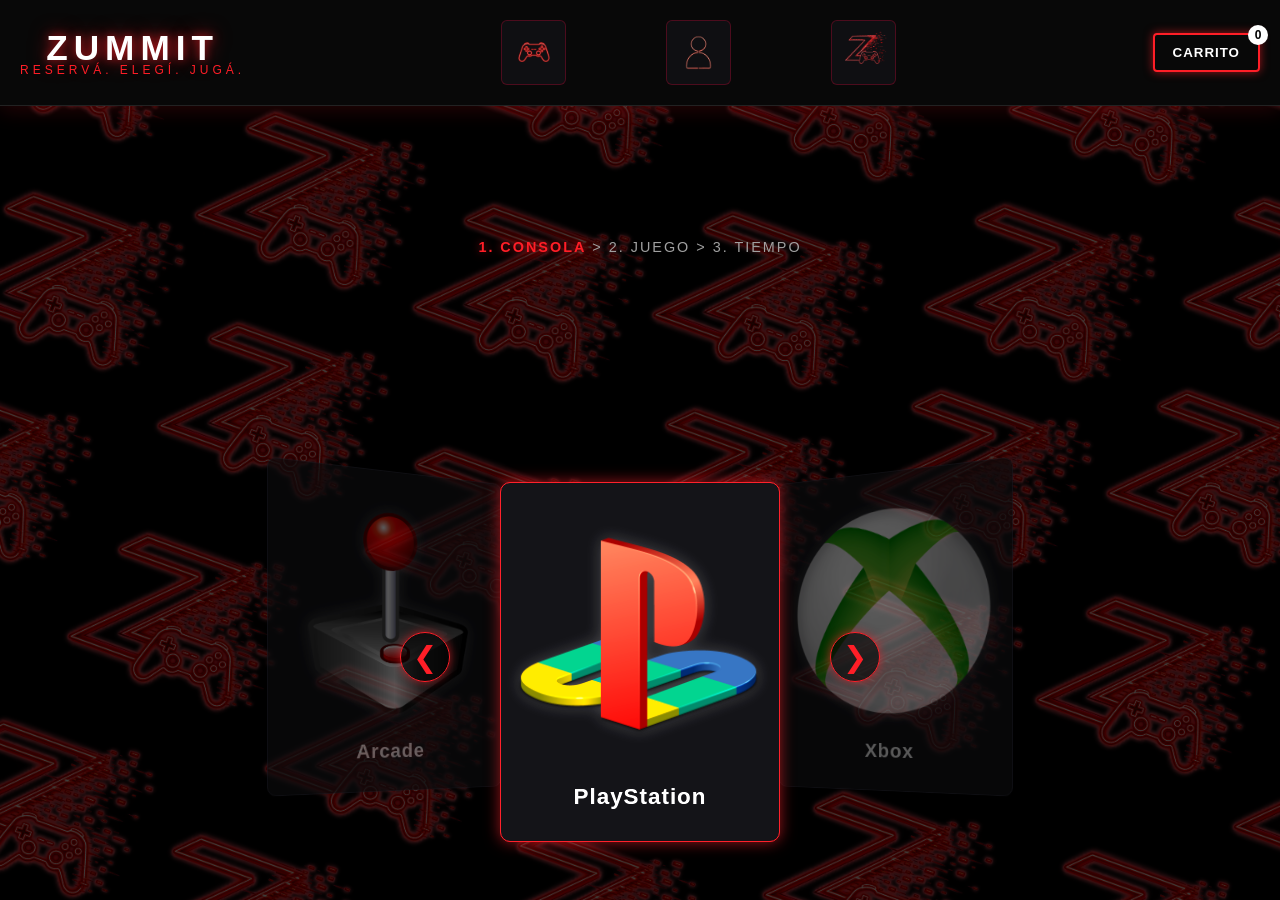
==== Página - Zummit/index.html @ 362d7294 "ACTUALIZACIÓN 2" ====
<!DOCTYPE html>
<html lang="es">
<head>
    <meta charset="UTF-8">
    <meta name="viewport" content="width=device-width, initial-scale=1.0, maximum-scale=1.0, user-scalable=no">
    <title>ZUMMIT | Reserva de Consolas</title> 
    <link rel="stylesheet" href="estilos.css">
</head>
<body>

    <header>
        <div>
            <div class="logo-title">ZUMMIT</div>
            <div class="logo-subtitle">RESERVÁ. ELEGÍ. JUGÁ.</div>
        </div>

        <nav class="header-tabs">
            <button class="header-tab">
                <img src="images/pestañas/joystick.png" alt="Logo 1">
            </button>
            <button class="header-tab">
                <img src="images/pestañas/persona.png" alt="Logo 2">
            </button>
            <button class="header-tab">
                <img src="images/pestañas/logo.png" alt="Logo 3">
            </button>
        </nav>

        <div class="cart-btn-container" onclick="toggleCart()">
            <button class="cart-btn">CARRITO</button>
            <div class="cart-badge" id="cart-badge">0</div>
        </div>

    </header>

    <div class="steps-bar">
        <span id="step-1" class="active">1. CONSOLA</span> &gt; 
        <span id="step-2">2. JUEGO</span> &gt; 
        <span id="step-3">3. TIEMPO</span>
    </div>

    <div style="max-width: 1200px; margin: 0 auto; width: 80%;">
        <button id="back-btn" class="back-btn" onclick="goBack()">← Volver</button>
    </div>

    <div class="carousel-container" id="carousel-section">
        <button class="nav-btn" onclick="moveCarousel(-1)">&#10094;</button>
        <div class="carousel-track-wrapper">
            <div class="carousel-track" id="carousel-track"></div>
        </div>
        <button class="nav-btn" onclick="moveCarousel(1)">&#10095;</button>
    </div>

    <div class="time-selection" id="time-section">
        <h2 id="selected-game-title">Selecciona el tiempo de uso</h2>
        
        <div class="time-grid">
            <div class="time-slot" onclick="selectTime(this, '30 min', 750)">30 min<br><small>$750</small></div>
            <div class="time-slot" onclick="selectTime(this, '1 Hora', 1500)">1 Hora<br><small>$1.500</small></div>
            <div class="time-slot" onclick="selectTime(this, '1 hr 30 min', 2800)">1 hr 30 min<br><small>$2.800</small></div>
            <div class="time-slot" onclick="selectTime(this, '2 Horas', 3500)">2 Horas<br><small>$3.500</small></div>
            <div class="time-slot" onclick="selectTime(this, '2 hr 30 min', 4000)">2 hr 30 min<br><small>$4.000</small></div>
            <div class="time-slot" onclick="selectTime(this, '3 Horas', 5000)">3 Horas<br><small>$5.000</small></div>
        </div>
        <button class="add-to-cart-btn" id="add-to-cart-btn" onclick="addToCart()">AGREGAR AL CARRITO</button>
    </div>

    <div class="modal" id="cart-modal">
        <div class="modal-content">
            <div class="modal-header">
                <h2>TU RESERVA</h2>
                <button class="close-btn" onclick="toggleCart()">&times;</button>
            </div>
            <div id="cart-items">
                <p style="color: var(--text-dim);">El carrito está vacío.</p>
            </div>
            <div class="cart-total" id="cart-total" style="display:none;"></div>
            <button class="checkout-btn" onclick="finishPurchase()">CONFIRMAR RESERVA</button>
        </div>
    </div>

    <script>
        const data = [
            {
                id: 'ps5',
                name: 'PlayStation',
                img: 'images/PSlogo.png',
                games: [
                    { name: 'EA Sports FC 26', img: 'images/fifa.jpg' },
                    { name: 'Spider-Man 2', img: 'images/spider.png' },
                    { name: 'GTA V', img: 'images/gta.png' },
                    { name: 'Horizon Forbidden West', img: 'images/horizon.jpg' },
                    { name: 'The Last of Us Part II', img: 'images/last.jpg' }
                ]
            },
            {
                id: 'xbox',
                name: 'Xbox',
                img: 'images/xbox.png',
                games: [
                    { name: 'Forza Horizon 6', img: 'images/forza.webp' },
                    { name: 'Halo Infinite', img: 'images/halo.jpg' },
                    { name: 'Minecraft', img: 'images/minecraft.png' },
                    { name: 'Palword', img: 'images/palword.png' },
                    { name: 'Roblox', img: 'images/roblox.png' }
                ]
            },
            {
                id: 'switch',
                name: 'Nintendo Switch',
                img: 'images/nintendo.png',
                games: [
                    { name: 'Mario Kart 8 Deluxe', img: 'images/mariokart.png' },
                    { name: 'Animal Crossing: New Horizons', img: 'images/animal.png' },
                    { name: 'The Legend of Zelda: Tears of the Kingdom', img: 'images/zelda.png' },
                    { name: 'Super Smash Bros. Ultimate', img: 'images/smashbros.png' },
                    { name: 'Splatoon 3', img: 'images/splatoon.png' }
                ]
            },
            {
                id: 'arcade',
                name: 'Arcade',
                img: 'images/arcade.png',
                games: [
                    { name: 'Tetris (1989)', img: 'images/tetris.png' },
                    { name: 'Donkey Kong (1994)', img: 'images/donkey.png' },
                    { name: 'Street Fighter 2', img: 'images/st2.png' },
                    { name: 'Sonic The Hedgehog (1991)', img: 'images/sonic.png' },
                    { name: 'Metal Slug (1996)', img: 'images/metal.png' }
                ]
            }
        ];

        let currentStep = 1;
        let selectedConsole = null;
        let selectedGame = null;
        let selectedTimeOption = null;
        let cart = [];
        
        let currentIndex = 0;
        let currentItems = [];

        function id(e) { return document.getElementById(e); }
        const track = id('carousel-track');

        function renderConsoles() {
            currentStep = 1;
            updateStepIndicators();
            id('back-btn').style.display = 'none';
            id('time-section').style.display = 'none';
            id('carousel-section').style.display = 'flex';
            
            currentItems = data;
            buildCarousel(currentItems, (item) => selectConsole(item));
        }

        function selectConsole(consoleObj) {
            selectedConsole = consoleObj;
            currentStep = 2;
            updateStepIndicators();
            id('back-btn').style.display = 'block';
            id('time-section').style.display = 'none';
            id('carousel-section').style.display = 'flex';

            currentItems = consoleObj.games;
            buildCarousel(currentItems, (game) => selectGame(game));
        }

        function buildCarousel(items, onClickCallback) {
            track.innerHTML = '';
            currentIndex = 0;

            items.forEach((item, index) => {
                const card = document.createElement('div');
                card.className = 'card';
                card.onclick = () => {
                    if (index === currentIndex) {
                        onClickCallback(item);
                    } else {
                        let diff = index - currentIndex;
                        const total = items.length;
                        
                        if (diff > Math.floor(total / 2)) diff -= total;
                        if (diff < -Math.floor(total / 2)) diff += total;
                        
                        moveCarousel(diff);
                    }
                };
                
                card.innerHTML = `
                    <img src="${item.img}" alt="${item.name}">
                    <h3>${item.name}</h3>
                `;
                track.appendChild(card);
            });

            updateCards();
        }

        function moveCarousel(direction) {
            const total = currentItems.length;
            if (total === 0) return;
            
            currentIndex = (currentIndex + direction + total) % total;
            updateCards();
        }

        function updateCards() {
            const cards = track.querySelectorAll('.card');
            const total = cards.length;

            cards.forEach((card, index) => {
                let offset = index - currentIndex;
                
                if (offset < -Math.floor(total / 2)) offset += total;
                if (offset > Math.floor(total / 2)) offset -= total;

                let tx = 0, tz = 0, ry = 0, opacity = 0, zIndex = 0;

                /* Se ajustó tx para que las tarjetas más grandes no se superpongan */
                if (offset === 0) {
                    tx = 0; tz = 0; ry = 0; 
                    opacity = 1; zIndex = 10;
                    card.classList.add('active-card');
                } else if (offset === 1) {
                    tx = 280; tz = -150; ry = -35; 
                    opacity = 0.7; zIndex = 5;
                    card.classList.remove('active-card');
                } else if (offset === -1) {
                    tx = -280; tz = -150; ry = 35; 
                    opacity = 0.7; zIndex = 5;
                    card.classList.remove('active-card');
                } else {
                    tx = offset > 0 ? 450 : -450; 
                    tz = -300; 
                    ry = offset > 0 ? -50 : 50; 
                    opacity = 0; zIndex = 1;
                    card.classList.remove('active-card');
                }

                card.style.transform = `translateX(${tx}px) translateZ(${tz}px) rotateY(${ry}deg)`;
                card.style.opacity = opacity;
                card.style.zIndex = zIndex;
                card.style.pointerEvents = Math.abs(offset) <= 1 ? 'auto' : 'none';
            });
        }

        function selectGame(gameObj) {
            selectedGame = gameObj;
            currentStep = 3;
            updateStepIndicators();

            id('carousel-section').style.display = 'none';
            id('time-section').style.display = 'block';
            id('selected-game-title').innerText = `${selectedConsole.name} - ${selectedGame.name}`;

            const consoleImgElem = id('console-preview-img');
            consoleImgElem.src = selectedConsole.img; 
            consoleImgElem.style.display = 'block';

            const gameImgElem = id('game-preview-img');
            gameImgElem.src = selectedGame.img;
            gameImgElem.style.display = 'block';
        }

        function selectTime(element, hoursText, price) {
            selectedTimeOption = { hoursText, price };
            document.querySelectorAll('.time-slot').forEach(slot => slot.classList.remove('selected'));
            element.classList.add('selected');
            id('add-to-cart-btn').style.display = 'inline-block';
        }

        function addToCart() {
            if (!selectedConsole || !selectedGame || !selectedTimeOption) return;

            const item = {
                console: selectedConsole.name,
                game: selectedGame.name,
                hours: selectedTimeOption.hoursText,
                price: selectedTimeOption.price
            };

            cart.push(item);
            updateCartUI();
            
            selectedTimeOption = null;
            id('add-to-cart-btn').style.display = 'none';
            document.querySelectorAll('.time-slot').forEach(slot => slot.classList.remove('selected'));
            
            renderConsoles();
            toggleCart();
        }

        function updateCartUI() {
            id('cart-badge').innerText = cart.length;
            const container = id('cart-items');
            const totalContainer = id('cart-total');

            if (cart.length === 0) {
                container.innerHTML = '<p style="color: var(--text-dim);">El carrito está vacío.</p>';
                totalContainer.style.display = 'none';
                return;
            }

            let total = 0;
            container.innerHTML = cart.map((item, index) => {
                total += item.price;
                return `
                    <div class="cart-item">
                        <div>
                            <strong>${item.console}</strong> - ${item.game}<br>
                            <small style="color: var(--text-dim);">${item.hours}</small>
                        </div>
                        <div>
                            <span style="color: var(--neon-red); font-weight: bold; margin-right: 10px;">$${item.price.toLocaleString('es-AR')}</span>
                            <button onclick="removeItem(${index})" style="background:none; border:none; color:#ff4444; cursor:pointer;">✕</button>
                        </div>
                    </div>
                `;
            }).join('');

            totalContainer.style.display = 'block';
            totalContainer.innerText = `Total: $${total.toLocaleString('es-AR')}`;
        }

        function removeItem(index) {
            cart.splice(index, 1);
            updateCartUI();
        }

        function toggleCart() {
            const modal = id('cart-modal');
            modal.style.display = modal.style.display === 'flex' ? 'none' : 'flex';
        }

        function finishPurchase() {
            if (cart.length === 0) return alert('El carrito está vacío.');
            alert('¡Reserva completada con éxito! Te esperamos en ZUMMIT.');
            cart = [];
            updateCartUI();
            toggleCart();
        }

        function goBack() {
            if (currentStep === 3) {
                selectConsole(selectedConsole);
            } else if (currentStep === 2) {
                renderConsoles();
            }
        }

        function updateStepIndicators() {
            id('step-1').className = currentStep === 1 ? 'active' : '';
            id('step-2').className = currentStep === 2 ? 'active' : '';
            id('step-3').className = currentStep === 3 ? 'active' : '';
        }

        renderConsoles();
    </script>
</body>
</html>
---- Página - Zummit/estilos.css ----
:root {
    --bg-color: #080808;
    --card-bg: #121216;
    --neon-red: #ff1e27;
    --neon-glow: rgba(255, 30, 39, 0.6);
    --text-color: #ffffff;
    --text-dim: #a0a0a0;
}

* {
    box-sizing: border-box;
    margin: 0;
    padding: 0;
    font-family: 'Segoe UI', Tahoma, Geneva, Verdana, sans-serif;
}

body {
    background-color: var(black);
    color: var(--text-color);
    min-height: 100vh;
    display: flex;
    flex-direction: column;
    justify-content: space-between;
    overflow-x: hidden;
    background-image: url('images/fondos/fondo.png'); 
    background-size: cover;       
    background-position: center;  
    background-repeat: no-repeat; 
    background-attachment: fixed;
}

body::before {
    content: "";
    position: fixed;
    top: 0;
    left: 0;
    width: 100vw;
    height: 100vh;
    background-color: rgba(0, 0, 0, 0.75); 
    z-index: -1;
    pointer-events: none;
}

header {
    padding: 20px;
    text-align: center;
    border-bottom: 1px solid #222;
    box-shadow: 0 4px 20px rgba(255, 30, 39, 0.15);
    display: flex;
    justify-content: space-between;
    align-items: center;
    max-width: 1400px;
    margin: 0 auto;
    width: 100%;
    background-color: var(--bg-color); 
    position: relative; 
    z-index: 10;
}

.header-tabs {
    display: flex;
    align-items: center;
    gap: 100px; /* Espacio entre cada cuadrado */
}

/* Cada boton/cuadrado individual */
.header-tab {
    background-color: rgba(18, 18, 22, 0.8);
    border: 1px solid rgba(255, 0, 60, 0.25);
    border-radius: 6px;
    width: 65px;
    height: 65px;
    display: flex;
    align-items: center;
    justify-content: center;
    cursor: pointer;
    padding: 6px;
    transition: all 0.25s ease;
}

/* Imagen del logo dentro del cuadrado */
.header-tab img {
    max-width: 100%;
    max-height: 100%;
    object-fit: contain;
    filter: brightness(0.9);
    transition: filter 0.25s ease;
}

/* Efecto al pasar el mouse por arriba */
.header-tab:hover {
    border-color: var(--neon-red, #ff003c);
    box-shadow: 0 0 10px rgba(255, 0, 60, 0.5);
    transform: translateY(-2px);
}

.header-tab:hover img {
    filter: brightness(1.2);
}

.logo-title {
    font-size: 2.2rem;
    font-weight: 900;
    letter-spacing: 6px;
    color: #fff;
    text-shadow: 0 0 10px var(--neon-glow), 0 0 20px var(--neon-glow);
}

.logo-subtitle {
    font-size: 0.75rem;
    letter-spacing: 4px;
    color: var(--neon-red);
    margin-top: -5px;
}

.cart-btn-container {
    position: relative;
    cursor: pointer;
}

.cart-btn {
    background: transparent;
    border: 2px solid var(--neon-red);
    color: #fff;
    padding: 10px 18px;
    border-radius: 4px;
    font-weight: bold;
    letter-spacing: 1px;
    box-shadow: 0 0 10px var(--neon-glow);
    transition: all 0.3s;
    cursor: pointer;
}

.cart-btn:hover {
    background: var(--neon-red);
    box-shadow: 0 0 20px var(--neon-red);
}

.cart-badge {
    position: absolute;
    top: -8px;
    right: -8px;
    background: #fff;
    color: #000;
    font-weight: bold;
    border-radius: 50%;
    width: 20px;
    height: 20px;
    display: flex;
    align-items: center;
    justify-content: center;
    font-size: 0.75rem;
}

.steps-bar {
    text-align: center;
    margin: 20px 0;
    font-size: 0.9rem;
    letter-spacing: 2px;
    color: var(--text-dim);
    margin-top: 15px;
    position: block;
}
.steps-bar span.active {
    color: var(--neon-red);
    font-weight: bold;
    text-shadow: 0 0 8px var(--neon-glow);
}

/* --- INICIO ESTILOS CARRUSEL 3D --- */
.carousel-container {
    position: relative;
    width: 100%;
    max-width: 1000px;
    margin: 20px auto;
    display: flex;
    align-items: center;
    justify-content: center;
    perspective: 1200px;
    height: 350px;
}

.carousel-track-wrapper {
    position: relative;
    width: 280px;
    height: 360px;
    transform-style: preserve-3d;
    display: flex;
    align-items: center;
    justify-content: center;
    margin: 0 50px; 
    margin-bottom: 35px;
}

.carousel-track {
    width: 100%;
    height: 100%;
    position: absolute;
    transform-style: preserve-3d;
}

.card {
    position: absolute;
    width: 100%;
    height: 100%;
    background: var(--card-bg);
    border: 1px solid #2a2a35;
    border-radius: 10px;
    display: flex;
    flex-direction: column;
    align-items: center;
    justify-content: center;
    cursor: pointer;
    transition: transform 0.6s cubic-bezier(0.25, 1, 0.5, 1), opacity 0.6s ease, filter 0.6s ease;
    text-align: center;
    user-select: none;
    box-sizing: border-box;
    margin-top: 40px;
}

.card.active-card {
    border-color: var(--neon-red);
    box-shadow: 0 0 15px var(--neon-glow);
    filter: brightness(1.1);
    bottom: 25px;
}

.card:not(.active-card) {
    filter: brightness(0.5);
    opacity: 0.7;
    bottom: 65px;
}

.card img {
    width: 250px;
    height: 250px;
    object-fit: contain;
    margin-bottom: 20px;
    filter: drop-shadow(0 0 8px rgba(255, 255, 255, 0.2));
}

.card h3 {
    font-size: 1.4rem;
    letter-spacing: 1px;
}
/* --- FIN ESTILOS CARRUSEL 3D --- */

.nav-btn {
    background: rgba(0, 0, 0, 0.6);
    border: 1px solid var(--neon-red);
    color: var(--neon-red);
    font-size: 1.8rem;
    width: 50px;
    height: 50px;
    margin-bottom: 95px;
    border-radius: 50%;
    cursor: pointer;
    z-index: 20;
    display: flex;
    align-items: center;
    justify-content: center;
    box-shadow: 0 0 10px var(--neon-glow);
    transition: all 0.3s;
}

.nav-btn:hover {
    background: var(--neon-red);
    color: #fff;
}

.time-selection {
    max-width: 600px;
    margin: 20px auto;
    text-align: center;
    display: none;
    top: 85px;
    padding-bottom: 90px;
    font-size: 1.2rem;
    display: flex;
    flex-direction: column;
    justify-content: center; 
    align-items: center;     
    text-align: center;
}

.time-grid {
    display: grid;
    grid-template-columns: repeat(3, 1fr);
    gap: 15px;
    margin-top: 20px;
}

.time-slot {
    background: var(--card-bg);
    border: 1px solid #333;
    padding: 15px;
    border-radius: 8px;
    cursor: pointer;
    transition: all 0.3s;
    width: 150px;
    height: 110px;
    font-size: 1.2rem;
    display: flex;
    flex-direction: column;
    justify-content: center; 
    align-items: center;     
    text-align: center;
}

.time-slot:hover, .time-slot.selected {
    border-color: var(--neon-red);
    box-shadow: 0 0 10px var(--neon-glow);
    background: rgba(255, 30, 39, 0.15);
}

.add-to-cart-btn {
    margin-top: 25px;
    background: var(--neon-red);
    color: #fff;
    border: none;
    padding: 12px 30px;
    font-size: 1rem;
    font-weight: bold;
    border-radius: 6px;
    cursor: pointer;
    box-shadow: 0 0 15px var(--neon-glow);
    letter-spacing: 2px;
    display: none;
}

.modal {
    display: none;
    position: fixed;
    top: 0; left: 0; width: 100%; height: 100%;
    background: rgba(0,0,0,0.85);
    backdrop-filter: blur(5px);
    z-index: 100;
    justify-content: center;
    align-items: center;
}

.modal-content {
    background: var(--card-bg);
    border: 2px solid var(--neon-red);
    padding: 30px;
    border-radius: 12px;
    width: 90%;
    max-width: 500px;
    box-shadow: 0 0 25px var(--neon-glow);
}

.modal-header {
    display: flex;
    justify-content: space-between;
    align-items: center;
    border-bottom: 1px solid #333;
    padding-bottom: 10px;
    margin-bottom: 20px;
}

.close-btn {
    background: none;
    border: none;
    color: #fff;
    font-size: 1.5rem;
    cursor: pointer;
}

.cart-item {
    display: flex;
    justify-content: space-between;
    align-items: center;
    padding: 10px 0;
    border-bottom: 1px solid #222;
}

.cart-total {
    margin-top: 15px;
    text-align: right;
    font-size: 1.1rem;
    font-weight: bold;
    color: #fff;
}

.checkout-btn {
    width: 100%;
    background: var(--neon-red);
    color: #fff;
    border: none;
    padding: 12px;
    margin-top: 20px;
    font-weight: bold;
    letter-spacing: 2px;
    cursor: pointer;
    border-radius: 6px;
    box-shadow: 0 0 10px var(--neon-glow);
}

.back-btn {
    background: transparent;
    background-color: rgb(0, 0, 0);;
    border: 1.5px solid #555;
    border-color: rgb(133, 0, 0);
    color: rgb(255, 255, 255);
    padding: 15px 30px;
    border-radius: 4px;
    cursor: pointer;
    display: none;
    box-shadow: 0 0 75px var(--neon-glow);
    filter: brightness(1.8);
    font-size: 0.95rem;
}

.back-btn:hover {
    background: var(--neon-red);
    color: #fff;
    box-shadow: 0 0 25px var(--neon-glow);
}

.time-layout-container {
    position: relative; 
    display: flex;
    justify-content: center; 
    align-items: center;
    width: 100%;
    margin-top: 20px;
}
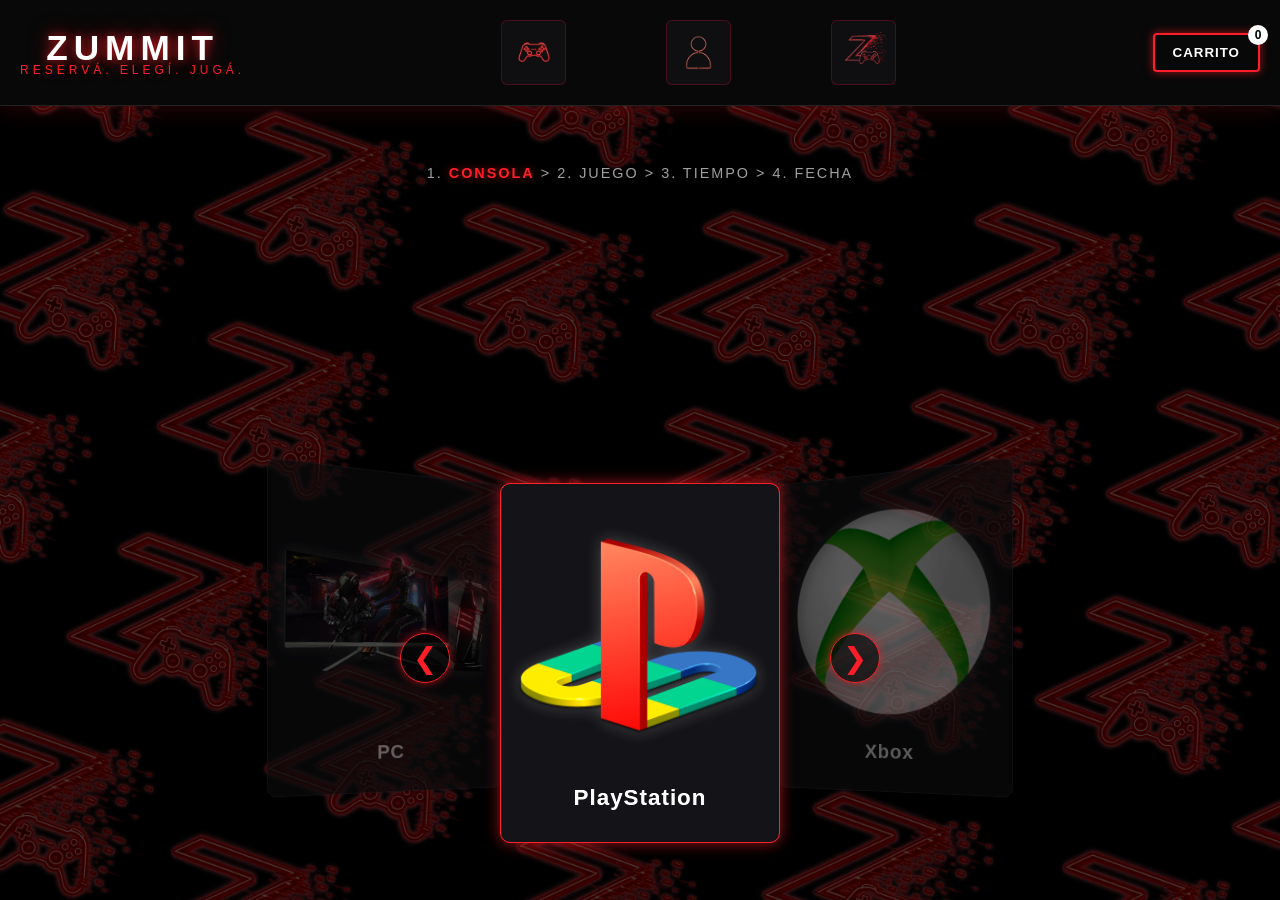
==== commit 3b620533: "ACTUALIZACIÓN 4" ====
--- a/Página - Zummit/index.html
+++ b/Página - Zummit/index.html
@@ -9,13 +9,15 @@
 <body>
 
     <header>
-        <div>
-            <div class="logo-title">ZUMMIT</div>
-            <div class="logo-subtitle">RESERVÁ. ELEGÍ. JUGÁ.</div>
+        <div class="logo-container" onclick="renderConsoles()" style="cursor: pointer;">
+            <div>
+                <div class="logo-title">ZUMMIT</div>
+                <div class="logo-subtitle">RESERVÁ. ELEGÍ. JUGÁ.</div>
+            </div>
         </div>
 
         <nav class="header-tabs">
-            <button class="header-tab">
+            <button class="header-tab" onclick="renderAllGamesGrid()">
                 <img src="images/pestañas/joystick.png" alt="Logo 1">
             </button>
             <button class="header-tab">
@@ -30,19 +32,28 @@
             <button class="cart-btn">CARRITO</button>
             <div class="cart-badge" id="cart-badge">0</div>
         </div>
-
     </header>
 
     <div class="steps-bar">
-        <span id="step-1" class="active">1. CONSOLA</span> &gt; 
+        1. <span id="step-1" class="active">CONSOLA</span> &gt; 
         <span id="step-2">2. JUEGO</span> &gt; 
-        <span id="step-3">3. TIEMPO</span>
+        <span id="step-3">3. TIEMPO</span> &gt; 
+        <span id="step-4">4. FECHA</span>
     </div>
 
     <div style="max-width: 1200px; margin: 0 auto; width: 80%;">
         <button id="back-btn" class="back-btn" onclick="goBack()">← Volver</button>
     </div>
 
+    <!-- SECCIÓN GRILLA DE TODOS LOS JUEGOS (MENÚ DE 5 COLUMNAS) -->
+    <div class="all-games-section" id="all-games-section" style="display: none; max-width: 1200px; margin: 20px auto; padding: 0 20px;">
+        <h2 style="text-align: center; margin-bottom: 20px; color: #fff;">Catálogo de Juegos</h2>
+        <div class="games-grid-container" id="games-grid-container" style="display: grid; grid-template-columns: repeat(5, 1fr); gap: 20px;">
+            <!-- Se llena dinámicamente -->
+        </div>
+    </div>
+
+    <!-- 1. SECCIÓN CARRUSEL DE CONSOLAS Y JUEGOS -->
     <div class="carousel-container" id="carousel-section">
         <button class="nav-btn" onclick="moveCarousel(-1)">&#10094;</button>
         <div class="carousel-track-wrapper">
@@ -51,20 +62,42 @@
         <button class="nav-btn" onclick="moveCarousel(1)">&#10095;</button>
     </div>
 
-    <div class="time-selection" id="time-section">
+    <!-- 2. SECCIÓN TIEMPO (SLOTS) -->
+    <div class="time-selection" id="time-section" style="display: none;">
         <h2 id="selected-game-title">Selecciona el tiempo de uso</h2>
         
         <div class="time-grid">
-            <div class="time-slot" onclick="selectTime(this, '30 min', 750)">30 min<br><small>$750</small></div>
-            <div class="time-slot" onclick="selectTime(this, '1 Hora', 1500)">1 Hora<br><small>$1.500</small></div>
-            <div class="time-slot" onclick="selectTime(this, '1 hr 30 min', 2800)">1 hr 30 min<br><small>$2.800</small></div>
-            <div class="time-slot" onclick="selectTime(this, '2 Horas', 3500)">2 Horas<br><small>$3.500</small></div>
-            <div class="time-slot" onclick="selectTime(this, '2 hr 30 min', 4000)">2 hr 30 min<br><small>$4.000</small></div>
-            <div class="time-slot" onclick="selectTime(this, '3 Horas', 5000)">3 Horas<br><small>$5.000</small></div>
-        </div>
-        <button class="add-to-cart-btn" id="add-to-cart-btn" onclick="addToCart()">AGREGAR AL CARRITO</button>
-    </div>
-
+            <div class="time-slot" onclick="selectTime(this, '1 Hora', 15000)">1 Hora<br><small>$15.000</small></div>
+            <div class="time-slot" onclick="selectTime(this, '1 Hr 30 Min', 22500)">1 Hr 30 Min<br><small>$22.500</small></div>
+            <div class="time-slot" onclick="selectTime(this, '2 Horas', 28000)">2 Horas<br><small>$28.000</small></div>
+            <div class="time-slot" onclick="selectTime(this, '2 Hr 30 Min', 37500)">2 Hrs 30 Min<br><small>$37.500</small></div>
+            <div class="time-slot" onclick="selectTime(this, '3 Horas', 40000)">3 Horas<br><small>$40.000</small></div>
+            <div class="time-slot" onclick="selectTime(this, '3 Hr 30 Min', 48500)">3 Hrs 30 Min<br><small>$48.500</small></div>
+        </div>
+
+        <div style="text-align: center; margin-top: 30px;">
+            <button class="add-to-cart-btn" id="confirm-time-btn" style="display: none;" onclick="goToDateSelection()">CONFIRMAR</button>
+        </div>
+    </div>
+
+    <div class="date-vertical-section" id="date-section" style="display: none; text-align: center; max-width: 600px; margin: 20px auto; padding-bottom: 90px;">
+        <h2>Selecciona el Día y Mes</h2>
+        
+        <div class="vertical-picker-container">
+            <button class="vertical-nav-btn" onclick="moveVerticalPicker(-1)">&#10053; ▲</button>
+            <div class="vertical-track-window">
+                <div class="vertical-track" id="vertical-date-track">
+                </div>
+            </div>
+            <button class="vertical-nav-btn" onclick="moveVerticalPicker(1)">▼</button>
+        </div>
+
+        <div style="text-align: center; margin-top: 30px;">
+            <button class="add-to-cart-btn" id="add-to-cart-final-btn" style="display: inline-block;" onclick="addToCart()">AGREGAR AL CARRITO</button>
+        </div>
+    </div>
+
+    <!-- MODAL CARRITO -->
     <div class="modal" id="cart-modal">
         <div class="modal-content">
             <div class="modal-header">
@@ -128,6 +161,23 @@
                     { name: 'Sonic The Hedgehog (1991)', img: 'images/sonic.png' },
                     { name: 'Metal Slug (1996)', img: 'images/metal.png' }
                 ]
+            },
+            {
+                id: 'PC',
+                name: 'PC',
+                img: 'images/pc.png',
+                games: [
+                    { name: 'Cuphead', img: 'images/cuphead.png' },
+                    { name: 'Red Dead Redemption 2', img: 'images/reddead.png' },
+                    { name: 'Cyberpunk 2077', img: 'images/cyber.png' },
+                    { name: 'R.E.P.O', img: 'images/repo.png' },
+                    { name: 'How To Fish', img: 'images/htf.png' },
+                    { name: "Castlevania: Belmont's Curse", img: 'images/castle.png' },
+                    { name: "Hollow Knight", img: 'images/hollow.png' },
+                    { name: "Five Nights at Freddy's: Security Breach", img: 'images/fnaf.png' },
+                    { name: "Undertale", img: 'images/under.png' },
+                    { name: "Terraria", img: 'images/terraria.png' }
+                ]
             }
         ];
 
@@ -135,10 +185,33 @@
         let selectedConsole = null;
         let selectedGame = null;
         let selectedTimeOption = null;
+        let selectedDateObj = null;
         let cart = [];
         
         let currentIndex = 0;
         let currentItems = [];
+
+        // Generar días para el carrusel vertical (próximos 30 días)
+        let availableDates = [];
+        function generateDates() {
+            availableDates = [];
+            const months = ['Enero', 'Febrero', 'Marzo', 'Abril', 'Mayo', 'Junio', 'Julio', 'Agosto', 'Septiembre', 'Octubre', 'Noviembre', 'Diciembre'];
+            const daysOfWeek = ['Domingo', 'Lunes', 'Martes', 'Miércoles', 'Jueves', 'Viernes', 'Sábado'];
+            
+            for (let i = 0; i < 30; i++) {
+                let d = new Date();
+                d.setDate(d.getDate() + i);
+                availableDates.push({
+                    dayNum: d.getDate(),
+                    dayName: daysOfWeek[d.getDay()],
+                    monthName: months[d.getMonth()],
+                    fullString: `${daysOfWeek[d.getDay()]} ${d.getDate()} de ${months[d.getMonth()]}`
+                });
+            }
+        }
+        generateDates();
+
+        let verticalIndex = 0;
 
         function id(e) { return document.getElementById(e); }
         const track = id('carousel-track');
@@ -148,10 +221,43 @@
             updateStepIndicators();
             id('back-btn').style.display = 'none';
             id('time-section').style.display = 'none';
+            id('date-section').style.display = 'none';
+            id('all-games-section').style.display = 'none';
             id('carousel-section').style.display = 'flex';
             
             currentItems = data;
             buildCarousel(currentItems, (item) => selectConsole(item));
+        }
+
+        function renderAllGamesGrid() {
+            currentStep = 1;
+            updateStepIndicators();
+            id('back-btn').style.display = 'block';
+            id('carousel-section').style.display = 'none';
+            id('time-section').style.display = 'none';
+            id('date-section').style.display = 'none';
+            id('all-games-section').style.display = 'block';
+
+            const gridContainer = id('games-grid-container');
+            gridContainer.innerHTML = '';
+
+            data.forEach(consoleObj => {
+                consoleObj.games.forEach(game => {
+                    const card = document.createElement('div');
+                    card.className = 'grid-game-card';
+                    card.style.cssText = 'background: rgba(20,20,20,0.8); border: 1px solid rgba(255,255,255,0.1); border-radius: 8px; padding: 10px; text-align: center; cursor: pointer; transition: transform 0.2s;';
+                    card.innerHTML = `
+                        <img src="${game.img}" alt="${game.name}" style="width: 100%; height: 120px; object-fit: cover; border-radius: 6px;">
+                        <h4 style="color: #fff; font-size: 14px; margin: 10px 0 5px 0;">${game.name}</h4>
+                        <small style="color: #888;">${consoleObj.name}</small>
+                    `;
+                    card.onclick = () => {
+                        selectedConsole = consoleObj;
+                        selectGame(game);
+                    };
+                    gridContainer.appendChild(card);
+                });
+            });
         }
 
         function selectConsole(consoleObj) {
@@ -160,6 +266,8 @@
             updateStepIndicators();
             id('back-btn').style.display = 'block';
             id('time-section').style.display = 'none';
+            id('date-section').style.display = 'none';
+            id('all-games-section').style.display = 'none';
             id('carousel-section').style.display = 'flex';
 
             currentItems = consoleObj.games;
@@ -179,28 +287,20 @@
                     } else {
                         let diff = index - currentIndex;
                         const total = items.length;
-                        
                         if (diff > Math.floor(total / 2)) diff -= total;
                         if (diff < -Math.floor(total / 2)) diff += total;
-                        
                         moveCarousel(diff);
                     }
                 };
-                
-                card.innerHTML = `
-                    <img src="${item.img}" alt="${item.name}">
-                    <h3>${item.name}</h3>
-                `;
+                card.innerHTML = `<img src="${item.img}" alt="${item.name}"><h3>${item.name}</h3>`;
                 track.appendChild(card);
             });
-
             updateCards();
         }
 
         function moveCarousel(direction) {
             const total = currentItems.length;
             if (total === 0) return;
-            
             currentIndex = (currentIndex + direction + total) % total;
             updateCards();
         }
@@ -211,33 +311,23 @@
 
             cards.forEach((card, index) => {
                 let offset = index - currentIndex;
-                
                 if (offset < -Math.floor(total / 2)) offset += total;
                 if (offset > Math.floor(total / 2)) offset -= total;
 
                 let tx = 0, tz = 0, ry = 0, opacity = 0, zIndex = 0;
-
-                /* Se ajustó tx para que las tarjetas más grandes no se superpongan */
                 if (offset === 0) {
-                    tx = 0; tz = 0; ry = 0; 
-                    opacity = 1; zIndex = 10;
+                    tx = 0; tz = 0; ry = 0; opacity = 1; zIndex = 10;
                     card.classList.add('active-card');
                 } else if (offset === 1) {
-                    tx = 280; tz = -150; ry = -35; 
-                    opacity = 0.7; zIndex = 5;
+                    tx = 280; tz = -150; ry = -35; opacity = 0.7; zIndex = 5;
                     card.classList.remove('active-card');
                 } else if (offset === -1) {
-                    tx = -280; tz = -150; ry = 35; 
-                    opacity = 0.7; zIndex = 5;
+                    tx = -280; tz = -150; ry = 35; opacity = 0.7; zIndex = 5;
                     card.classList.remove('active-card');
                 } else {
-                    tx = offset > 0 ? 450 : -450; 
-                    tz = -300; 
-                    ry = offset > 0 ? -50 : 50; 
-                    opacity = 0; zIndex = 1;
+                    tx = offset > 0 ? 450 : -450; tz = -300; ry = offset > 0 ? -50 : 50; opacity = 0; zIndex = 1;
                     card.classList.remove('active-card');
                 }
-
                 card.style.transform = `translateX(${tx}px) translateZ(${tz}px) rotateY(${ry}deg)`;
                 card.style.opacity = opacity;
                 card.style.zIndex = zIndex;
@@ -251,32 +341,86 @@
             updateStepIndicators();
 
             id('carousel-section').style.display = 'none';
+            id('date-section').style.display = 'none';
+            id('all-games-section').style.display = 'none';
             id('time-section').style.display = 'block';
-            id('selected-game-title').innerText = `${selectedConsole.name} - ${selectedGame.name}`;
-
-            const consoleImgElem = id('console-preview-img');
-            consoleImgElem.src = selectedConsole.img; 
-            consoleImgElem.style.display = 'block';
-
-            const gameImgElem = id('game-preview-img');
-            gameImgElem.src = selectedGame.img;
-            gameImgElem.style.display = 'block';
+            id('selected-game-title.innerText').innerText = `${selectedConsole.name} - ${selectedGame.name}`;
+
+            selectedTimeOption = null;
+            id('confirm-time-btn').style.display = 'none';
+            document.querySelectorAll('.time-slot').forEach(slot => slot.classList.remove('selected'));
         }
 
         function selectTime(element, hoursText, price) {
             selectedTimeOption = { hoursText, price };
             document.querySelectorAll('.time-slot').forEach(slot => slot.classList.remove('selected'));
             element.classList.add('selected');
-            id('add-to-cart-btn').style.display = 'inline-block';
+            
+            id('confirm-time-btn').style.display = 'inline-block';
+        }
+
+        function goToDateSelection() {
+            if (!selectedTimeOption) return;
+            currentStep = 4;
+            updateStepIndicators();
+
+            id('time-section').style.display = 'none';
+            id('date-section').style.display = 'block';
+            buildVerticalPicker();
+        }
+
+        function buildVerticalPicker() {
+            const trackElem = id('vertical-date-track');
+            trackElem.innerHTML = '';
+            verticalIndex = 0;
+
+            availableDates.forEach((dateObj, index) => {
+                const itemDiv = document.createElement('div');
+                itemDiv.className = 'vertical-item' + (index === 0 ? ' active-vertical' : '');
+                itemDiv.innerHTML = `<span>${dateObj.dayName}</span> <strong>${dateObj.dayNum}</strong> <span>${dateObj.monthName}</span>`;
+                itemDiv.onclick = () => {
+                    verticalIndex = index;
+                    updateVerticalPickerUI();
+                };
+                trackElem.appendChild(itemDiv);
+            });
+            selectedDateObj = availableDates[0];
+            updateVerticalPickerUI();
+        }
+
+        function moveVerticalPicker(dir) {
+            verticalIndex = (verticalIndex + dir + availableDates.length) % availableDates.length;
+            updateVerticalPickerUI();
+        }
+
+        function updateVerticalPickerUI() {
+            const items = id('vertical-date-track').querySelectorAll('.vertical-item');
+            selectedDateObj = availableDates[verticalIndex];
+
+            items.forEach((item, idx) => {
+                item.classList.remove('active-vertical', 'near-vertical');
+                let offset = idx - verticalIndex;
+                if (offset === 0) {
+                    item.classList.add('active-vertical');
+                } else if (Math.abs(offset) === 1) {
+                    item.classList.add('near-vertical');
+                }
+            });
+
+            const trackElem = id('vertical-date-track');
+            const itemHeight = 60; 
+            let translateY = -verticalIndex * itemHeight;
+            trackElem.style.transform = `translateY(${translateY}px)`;
         }
 
         function addToCart() {
-            if (!selectedConsole || !selectedGame || !selectedTimeOption) return;
+            if (!selectedConsole || !selectedGame || !selectedTimeOption || !selectedDateObj) return;
 
             const item = {
                 console: selectedConsole.name,
                 game: selectedGame.name,
                 hours: selectedTimeOption.hoursText,
+                date: selectedDateObj.fullString,
                 price: selectedTimeOption.price
             };
 
@@ -284,8 +428,21 @@
             updateCartUI();
             
             selectedTimeOption = null;
-            id('add-to-cart-btn').style.display = 'none';
-            document.querySelectorAll('.time-slot').forEach(slot => slot.classList.remove('selected'));
+            selectedDateObj = null;
+
+            // --- LIMPIEZA Y DESELECCIÓN ---
+            selectedTimeOption = null;
+            selectedDateObj = null;
+            
+            // 1. Quitamos visualmente la selección de los horarios
+            document.querySelectorAll('.time-slot').forEach(slot => {
+                slot.classList.remove('selected');
+            });
+            
+            // 2. Ocultamos el botón de confirmar horario si estaba visible
+            const confirmBtn = id('confirm-time-btn');
+            if (confirmBtn) confirmBtn.style.display = 'none';
+            // -----------------------------
             
             renderConsoles();
             toggleCart();
@@ -306,10 +463,10 @@
             container.innerHTML = cart.map((item, index) => {
                 total += item.price;
                 return `
-                    <div class="cart-item">
+                    <div class="cart-item" style="margin-bottom: 12px; border-bottom: 1px solid rgba(255,255,255,0.1); padding-bottom: 8px; display: flex; justify-content: space-between; align-items: center;">
                         <div>
                             <strong>${item.console}</strong> - ${item.game}<br>
-                            <small style="color: var(--text-dim);">${item.hours}</small>
+                            <small style="color: var(--text-dim);">${item.hours} | 📅 ${item.date}</small>
                         </div>
                         <div>
                             <span style="color: var(--neon-red); font-weight: bold; margin-right: 10px;">$${item.price.toLocaleString('es-AR')}</span>
@@ -342,9 +499,13 @@
         }
 
         function goBack() {
-            if (currentStep === 3) {
+            if (currentStep === 4) {
+                selectGame(selectedGame);
+            } else if (currentStep === 3) {
                 selectConsole(selectedConsole);
             } else if (currentStep === 2) {
+                renderConsoles();
+            } else {
                 renderConsoles();
             }
         }
@@ -353,8 +514,17 @@
             id('step-1').className = currentStep === 1 ? 'active' : '';
             id('step-2').className = currentStep === 2 ? 'active' : '';
             id('step-3').className = currentStep === 3 ? 'active' : '';
-        }
-
+            id('step-4').className = currentStep === 4 ? 'active' : '';
+        }
+
+        window.addEventListener('scroll', function() {
+            const header = document.querySelector('header');
+            if (window.scrollY > 40) {
+                header.classList.add('scrolled');
+            } else {
+                header.classList.remove('scrolled');
+            }
+        });
         renderConsoles();
     </script>
 </body>
--- a/Página - Zummit/estilos.css
+++ b/Página - Zummit/estilos.css
@@ -15,7 +15,7 @@
 }
 
 body {
-    background-color: var(black);
+    background-color: var(--bg-color);
     color: var(--text-color);
     min-height: 100vh;
     display: flex;
@@ -27,6 +27,7 @@
     background-position: center;  
     background-repeat: no-repeat; 
     background-attachment: fixed;
+    padding-top: 150px;
 }
 
 body::before {
@@ -55,6 +56,10 @@
     background-color: var(--bg-color); 
     position: relative; 
     z-index: 10;
+    position: fixed;
+    top: 0;
+    left: 50%;
+    transform: translateX(-50%); /* Lo centramos perfectamente */
 }
 
 .header-tabs {
@@ -98,6 +103,34 @@
     filter: brightness(1.2);
 }
 
+header.scrolled {
+    padding: 8px 20px; /* Se achica el espacio vertical */
+    background-color: rgba(8, 8, 8, 0.95); /* Fondo ligeramente opaco para destacar */
+    backdrop-filter: blur(8px);
+    box-shadow: 0 4px 15px rgba(255, 30, 39, 0.3);
+}
+
+/* Achicamos también los cuadrados de navegación internos al hacer scroll */
+header.scrolled .header-tab {
+    width: 58px;
+    height: 58px;
+}
+
+header.scrolled .logo-title {
+    font-size: 1.9rem; /* El título de ZUMMIT se reduce un poco */
+    letter-spacing: 6px;
+}
+
+header.scrolled .logo-subtitle {
+    font-size: 0.9rem;
+    letter-spacing: 4px;
+}
+
+header.scrolled .cart-btn {
+    padding: 10px 18px;
+    font-size: 0.85rem;
+}
+
 .logo-title {
     font-size: 2.2rem;
     font-weight: 900;
@@ -159,8 +192,8 @@
     letter-spacing: 2px;
     color: var(--text-dim);
     margin-top: 15px;
-    position: block;
-}
+}
+
 .steps-bar span.active {
     color: var(--neon-red);
     font-weight: bold;
@@ -273,14 +306,11 @@
     margin: 20px auto;
     text-align: center;
     display: none;
-    top: 85px;
     padding-bottom: 90px;
     font-size: 1.2rem;
-    display: flex;
     flex-direction: column;
     justify-content: center; 
-    align-items: center;     
-    text-align: center;
+    align-items: center;    
 }
 
 .time-grid {
@@ -303,8 +333,14 @@
     display: flex;
     flex-direction: column;
     justify-content: center; 
-    align-items: center;     
+    align-items: center;    
     text-align: center;
+}
+
+.time-slot small {
+    color: #00ff00; 
+    font-weight: bold;
+    text-shadow: 0 0 6px rgba(0, 255, 102, 0.4); 
 }
 
 .time-slot:hover, .time-slot.selected {
@@ -313,6 +349,49 @@
     background: rgba(255, 30, 39, 0.15);
 }
 
+/* --- ESTILOS PARA EL SELECTOR DE FECHA Y DÍA --- */
+.date-picker-container {
+    display: flex;
+    flex-direction: column;
+    align-items: center;
+    gap: 10px;
+    margin-top: 25px;
+}
+
+.date-label {
+    color: var(--text-color, #ffffff);
+    font-size: 0.85rem;
+    font-weight: bold;
+    letter-spacing: 1.5px;
+    opacity: 0.8;
+}
+
+.custom-date-input {
+    background-color: rgba(18, 18, 22, 0.9);
+    border: 1px solid rgba(255, 0, 60, 0.4);
+    border-radius: 6px;
+    color: #ffffff;
+    font-family: inherit;
+    font-size: 1rem;
+    padding: 10px 16px;
+    outline: none;
+    cursor: pointer;
+    transition: all 0.3s ease;
+    box-shadow: 0 0 8px rgba(0, 0, 0, 0.5);
+}
+
+.custom-date-input::-webkit-calendar-picker-indicator {
+    filter: invert(1) sepia(1) saturate(5) hue-rotate(310deg);
+    cursor: pointer;
+}
+
+.custom-date-input:hover,
+.custom-date-input:focus {
+    border-color: var(--neon-red, #ff003c);
+    box-shadow: 0 0 12px rgba(255, 0, 60, 0.5);
+}
+/* ---------------------------------------------- */
+
 .add-to-cart-btn {
     margin-top: 25px;
     background: var(--neon-red);
@@ -326,6 +405,12 @@
     box-shadow: 0 0 15px var(--neon-glow);
     letter-spacing: 2px;
     display: none;
+    transition: all 0.3s ease;
+}
+
+.add-to-cart-btn:hover {
+    box-shadow: 0 0 22px var(--neon-red);
+    transform: translateY(-2px);
 }
 
 .modal {
@@ -398,7 +483,7 @@
 
 .back-btn {
     background: transparent;
-    background-color: rgb(0, 0, 0);;
+    background-color: rgb(0, 0, 0);
     border: 1.5px solid #555;
     border-color: rgb(133, 0, 0);
     color: rgb(255, 255, 255);
@@ -409,6 +494,9 @@
     box-shadow: 0 0 75px var(--neon-glow);
     filter: brightness(1.8);
     font-size: 0.95rem;
+    position: relative;
+    z-index: 10; 
+    margin-top: 20px;
 }
 
 .back-btn:hover {
@@ -424,4 +512,74 @@
     align-items: center;
     width: 100%;
     margin-top: 20px;
+}
+
+/* --- ESTILOS PARA EL CARRUSEL VERTICAL DE FECHAS --- */
+.vertical-picker-container {
+    display: flex;
+    flex-direction: column;
+    align-items: center;
+    gap: 15px;
+    margin: 20px auto;
+}
+
+.vertical-track-window {
+    width: 280px;
+    height: 180px; /* Muestra 3 elementos a la vez (aprox 60px c/u) */
+    overflow: hidden;
+    position: relative;
+    background: rgba(18, 18, 22, 0.9);
+    border: 1px solid var(--neon-red);
+    border-radius: 8px;
+    box-shadow: 0 0 15px var(--neon-glow);
+}
+
+.vertical-track {
+    position: absolute;
+    width: 100%;
+    transition: transform 0.3s ease-out;
+}
+
+.vertical-item {
+    height: 60px;
+    display: flex;
+    align-items: center;
+    justify-content: center;
+    gap: 10px;
+    font-size: 1.1rem;
+    color: var(--text-dim);
+    cursor: pointer;
+    transition: all 0.3s ease;
+    user-select: none;
+}
+
+.vertical-item.active-vertical {
+    color: #ffffff;
+    font-size: 1.3rem;
+    font-weight: bold;
+    text-shadow: 0 0 10px var(--neon-red);
+    background: rgba(255, 30, 39, 0.2);
+    border-top: 1px solid rgba(255, 30, 39, 0.4);
+    border-bottom: 1px solid rgba(255, 30, 39, 0.4);
+}
+
+.vertical-item.near-vertical {
+    opacity: 0.5;
+}
+
+.vertical-nav-btn {
+    background: transparent;
+    border: 1px solid var(--neon-red);
+    color: var(--neon-red);
+    padding: 6px 20px;
+    border-radius: 4px;
+    cursor: pointer;
+    font-size: 1rem;
+    transition: all 0.2s;
+}
+
+.vertical-nav-btn:hover {
+    background: var(--neon-red);
+    color: #fff;
+    box-shadow: 0 0 10px var(--neon-glow);
 }
